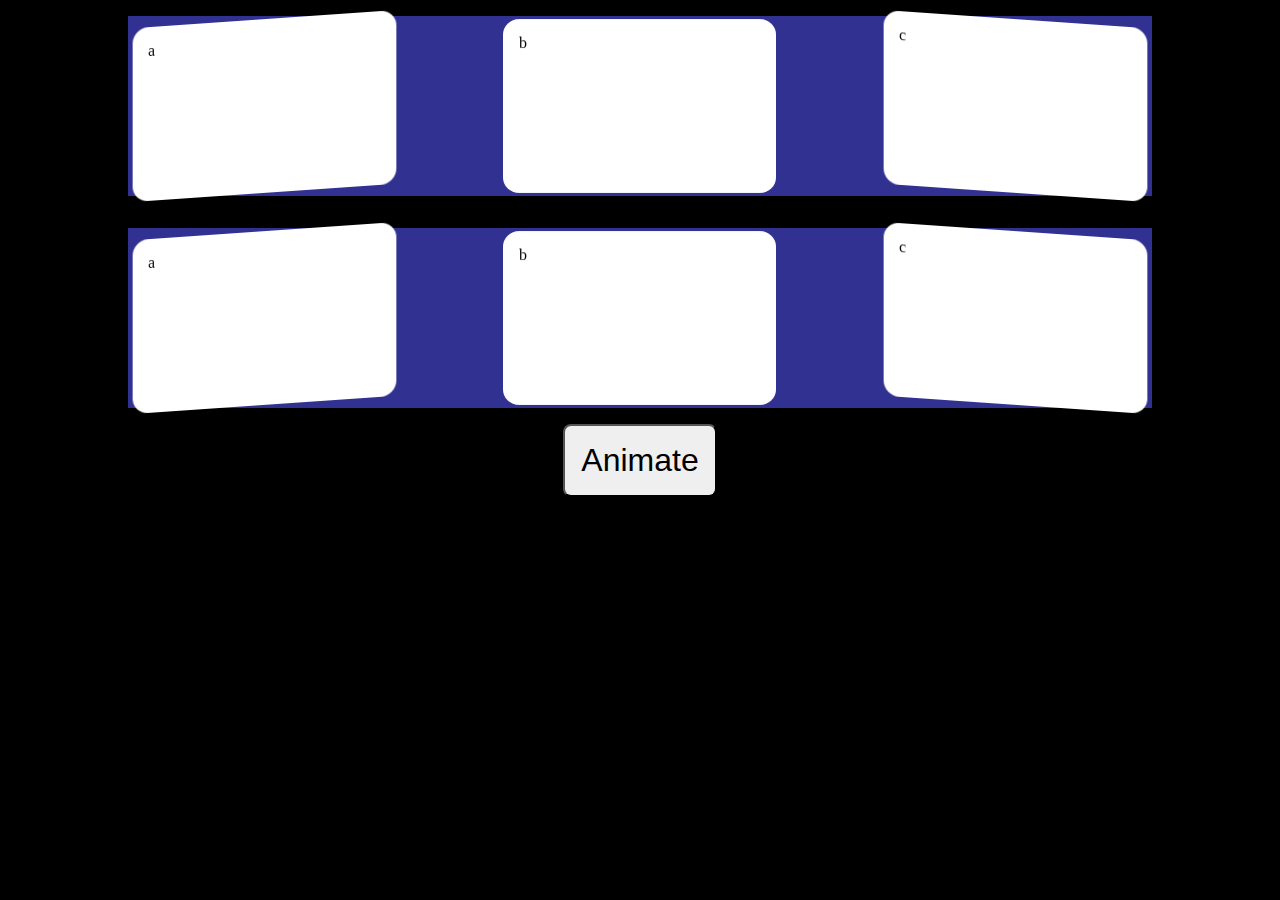
==== src/card-swap-animate/index.html @ 4d922e8c "update" ====
<!DOCTYPE html>
<html lang="en">
<head>
    <meta charset="UTF-8">
    <meta name="viewport" content="width=device-width, initial-scale=1.0">
    <title>Card Swapping Order</title>
    <link rel="stylesheet" href="index.css">
    <link rel="stylesheet" href="https://use.fontawesome.com/releases/v5.6.1/css/all.css">
    <script src="index.js" defer></script>
</head>
<body>
    <div class="content">
        <div class="card-content a">a</div>
        <div class="card-content b">b</div>
        <div class="card-content c">c</div>
    </div>
    <div class="content2">
        <div class="card-content2 a">a</div>
        <div class="card-content2 b">b</div>
        <div class="card-content2 c">c</div>
    </div>

    <div>
        <button class="btn-animate" onclick="btn_animate(); btn_animate2();">Animate</button>
    </div>
    
    
</body>
</html>
---- src/card-swap-animate/index.css ----
* {
    margin: 0;
    padding: 0;
    box-sizing: border-box;
}

body {
    background-color: black;
    flex-direction: column;
    align-items: center;
    justify-content: center;
    vertical-align: center;
    display: flex;
}

/* Button */
.btn-animate {
    font-size: 2rem;
    border-radius: .5rem;
    padding: 1rem;
}

/* First row of boxes */
.content {
    height: 20vh;
    width: 80%;
    background-color: rgb(49, 49, 146);
    display: flex;
    align-items: space-between;
    justify-content: space-between;
    margin: 1rem 0;
    gap: 2%;
}

.card-content:nth-child(1) {
    --rotateX: 15deg;
    --rotateY: -15deg;
}

.card-content:nth-child(2) {
    --rotateX: 15deg;
    --rotateY: 0;
}

.card-content:nth-child(3) {
    --rotateX: 15deg;
    --rotateY: 15deg;
}

.card-content {
    --opacity: 1;
    --translateX: 0;
    --translateY: 0;
    --first-translate-y: 5vh;
    --second-translate-x: 200px;
    width: calc(80% / 3);
    height: 20vh;
    background-color: white;    
    border-radius: 1rem;
    padding: 1rem;
    transition: transform 250ms, opacity 250ms;
    opacity: var(--opacity);
    transform: 
        rotateX(var(--rotateX))
        rotateY(var(--rotateY))
        translateX(var(--translateX))
        translateY(var(--translateY));
}

.card-down-animate {
    opacity: 0;
    transition: transform 250ms, opacity 250ms;
    transform: 
        translateX(0)
        translateY(var(--first-translate-y));
}

.card-right-animate {
    opacity: 1;
    transform:
        translateX(var(--second-translate-x))
        translateY(0);
}


/* Second row of boxes */
.content2 {
    height: 20vh;
    width: 80%;
    background-color: rgb(49, 49, 146);
    display: flex;
    align-items: space-between;
    justify-content: space-between;
    margin: 1rem 0;
    gap: 2%;
}


.card-content2:nth-child(1) {
    --rotateX: 15deg;
    --rotateY: -15deg;
}

.card-content2:nth-child(2) {
    --rotateX: 15deg;
    --rotateY: 0;
}

.card-content2:nth-child(3) {
    --rotateX: 15deg;
    --rotateY: 15deg;
}

.card-content2 {
    --opacity: 1;
    --translateX: 0;
    --translateY: 0;
    --first-translate-y: 5vh;
    --second-translate-x: 200px;
    width: calc(80% / 3);
    height: 20vh;
    background-color: white;
    border-radius: 1rem;
    padding: 1rem;
    opacity: var(--opacity);
    transform: 
        translateX(var(--translateX))
        translateY(var(--translateY))
        rotateX(var(--rotateX))
        rotateY(var(--rotateY))
    ;
}

.last-card-motion {
    animation: last-card-keyframes 250ms ease;
}

@keyframes last-card-keyframes {
    /* from {
        opacity: 1;
        transform: 
            translateX(0)
            translateY(0);
    } */

    to {
        opacity: 0;
        transform: 
            translateX(0)
            translateY(5vh);
    }
}

.last-card-motion2 {
    animation: last-card-keyframes2 250ms ease;
}

@keyframes last-card-keyframes2{
    from {
        opacity: 0;
        transform: 
            translateX(0)
            translateY(5vh);
    }

    /* 65% {
        opacity: 0.7;
        transform: 
            translateX(0)
            translateY(5vh)
            rotateX(calc(0.7*var(--rotateX)))
            rotateY(calc(0.7*var(--rotateY)))
        ;
    } */

    to {
        opacity: 1;
        transform: 
            translateX(0)
            translateY(0)
            rotateX(var(--rotateX))
            rotateY(var(--rotateY))
        ;
    }
}

.rest-card-motion {
    animation: rest-card-keyframes 500ms ease;
}

@keyframes rest-card-keyframes {
    from {
        transform: 
            translateX(0)
            rotateX(var(--rotateX))
            rotateY(var(--prev_rotateY))
        ;
    }
    to {
        transform: 
            translateX(var(--second-translate-x))
            rotateX(var(--rotateX))
            rotateY(var(--rotateY))
        ;
    }
}
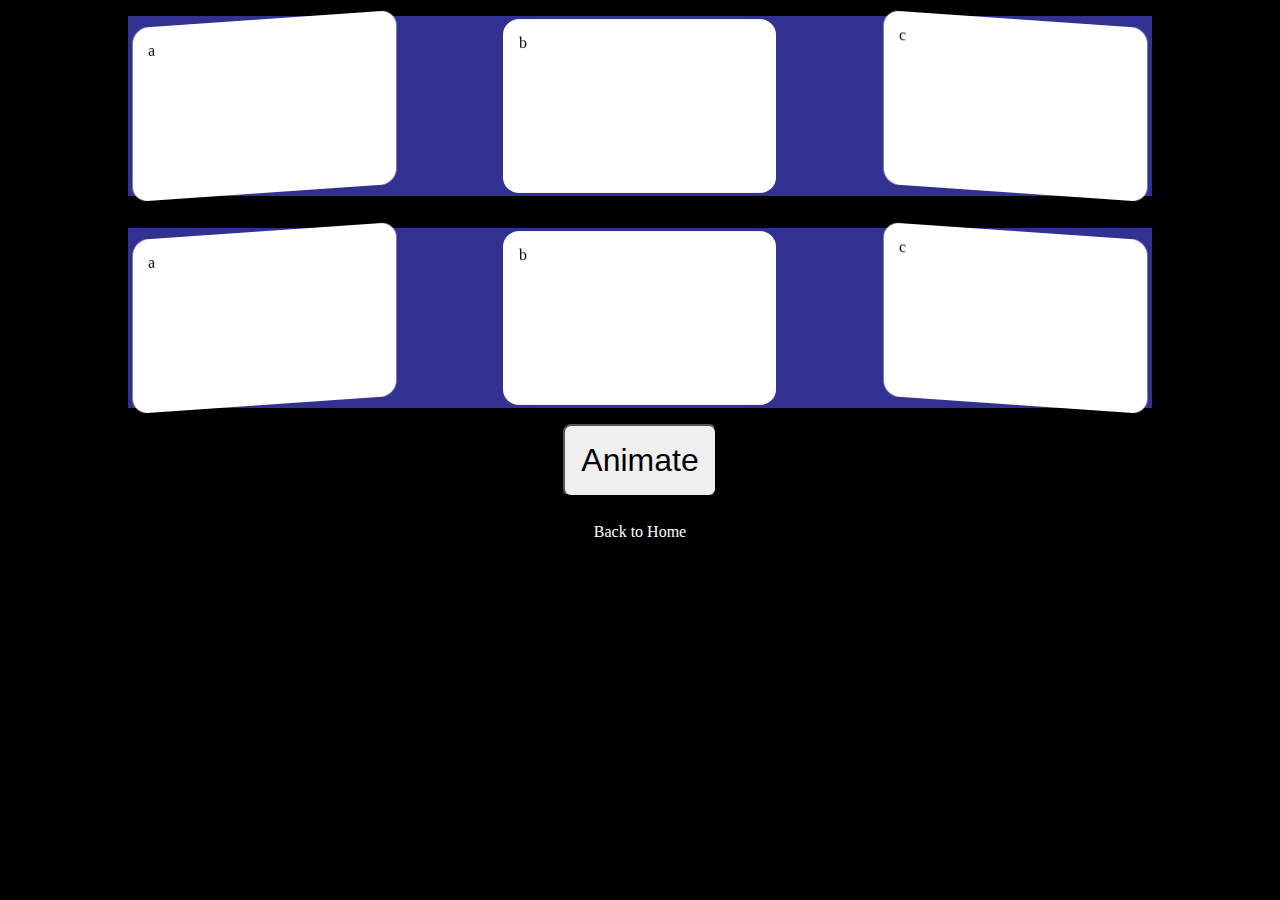
==== commit 8cd51e47: "update" ====
--- a/src/card-swap-animate/index.html
+++ b/src/card-swap-animate/index.html
@@ -24,6 +24,6 @@
         <button class="btn-animate" onclick="btn_animate(); btn_animate2();">Animate</button>
     </div>
     
-    
+    <a class="home" href="../">Back to Home</a>
 </body>
 </html>--- a/src/card-swap-animate/index.css
+++ b/src/card-swap-animate/index.css
@@ -203,4 +203,10 @@
             rotateY(var(--rotateY))
         ;
     }
+}
+
+a.home {
+    color: white;
+    text-decoration: none;
+    padding: 2vw;
 }